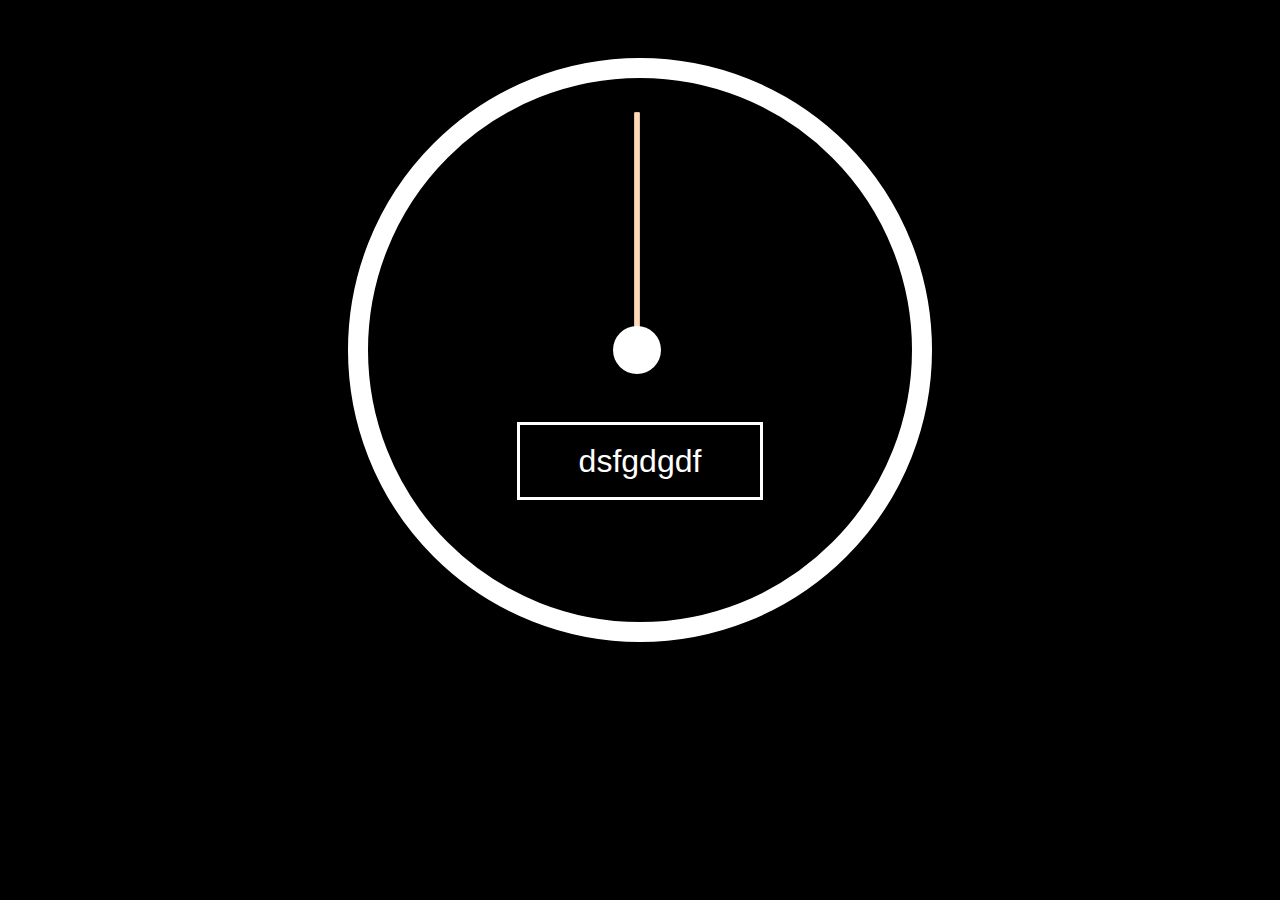
==== DAY-2 JS+CSS CLOCK/index.html @ df5ca4ec "day 2 JS+CSS" ====
<!DOCTYPE html>
<html lang="en">
<head>
    <meta charset="UTF-8">
    <meta http-equiv="X-UA-Compatible" content="IE=edge">
    <meta name="viewport" content="width=device-width, initial-scale=1.0">
    <title>JS Clock</title>
    <link rel="stylesheet" href="style.css">
    <script src="script.js"></script>
</head>
<body>
   

    <div class="clock">
        <div class="clock-face">
            <div class=" hand" id="hour-hand"></div>
            <div class="hand " id="min-hand"></div>
            <div class="hand" id="sec-hand"></div>
            <div class="dot"></div>
            <div id="Digital">dsfgdgdf</div>
        </div>
    </div>
    
    

</body>
</html>
---- DAY-2 JS+CSS CLOCK/style.css ----
html{
    background:black;
    background-size: cover;
    font-family: Arial, Helvetica, sans-serif;
    text-align: center;
    /* font-size: 10px; */
}
body{
    font-size: 2rem;
    display: flex;
    flex: 1;
    /* min-height: 100vh; */
    align-items: center;
}
.clock {
    width: 30rem;
    height: 30rem;
    border: 20px solid white;
    border-radius: 50%;
    position: relative;
    margin: 50px auto;
    padding: 2rem;
}
.clock-face{
    position:relative;
    width: 100%;
    height: 100%;
    transform: translate(-3px);

}
.hand {
    width: 50%;
    height: 5px;
    background: peachpuff;
    position: absolute;
    top: 50%;
    transform-origin: 100%;
    transform: rotate(90deg);
    /* transition: all 0.5s; */
    
}
.dot {
    width: 10%;
    height: 10%;
    border-radius: 50%;
    background: rgb(255, 255, 255);
    position: absolute;
    top: 45%;
left: 45%;
    
}
#Digital {
    display: flex;
    width: 50%;
    height: 15%;
    border:3px solid rgb(255, 255, 255);
    position: absolute;
    top: 65%;
    justify-content: center;
    align-items: center;
    margin: auto;
    left: 25%;
    color:white;
    
}
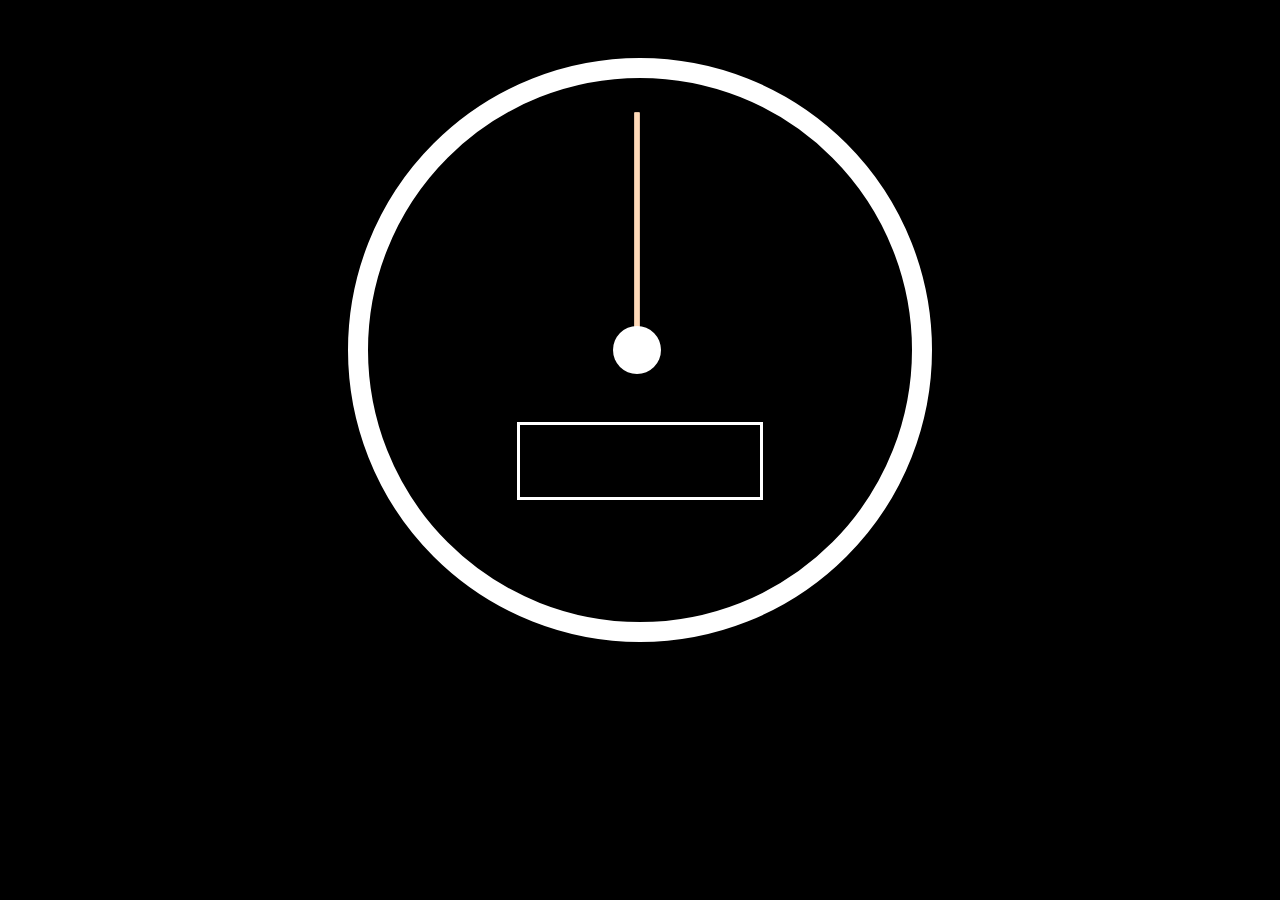
==== commit 0b84c9e2: "day 2 JS+CSS" ====
--- a/DAY-2 JS+CSS CLOCK/index.html
+++ b/DAY-2 JS+CSS CLOCK/index.html
@@ -17,7 +17,7 @@
             <div class="hand " id="min-hand"></div>
             <div class="hand" id="sec-hand"></div>
             <div class="dot"></div>
-            <div id="Digital">dsfgdgdf</div>
+            <div id="Digital"></div>
         </div>
     </div>
     
